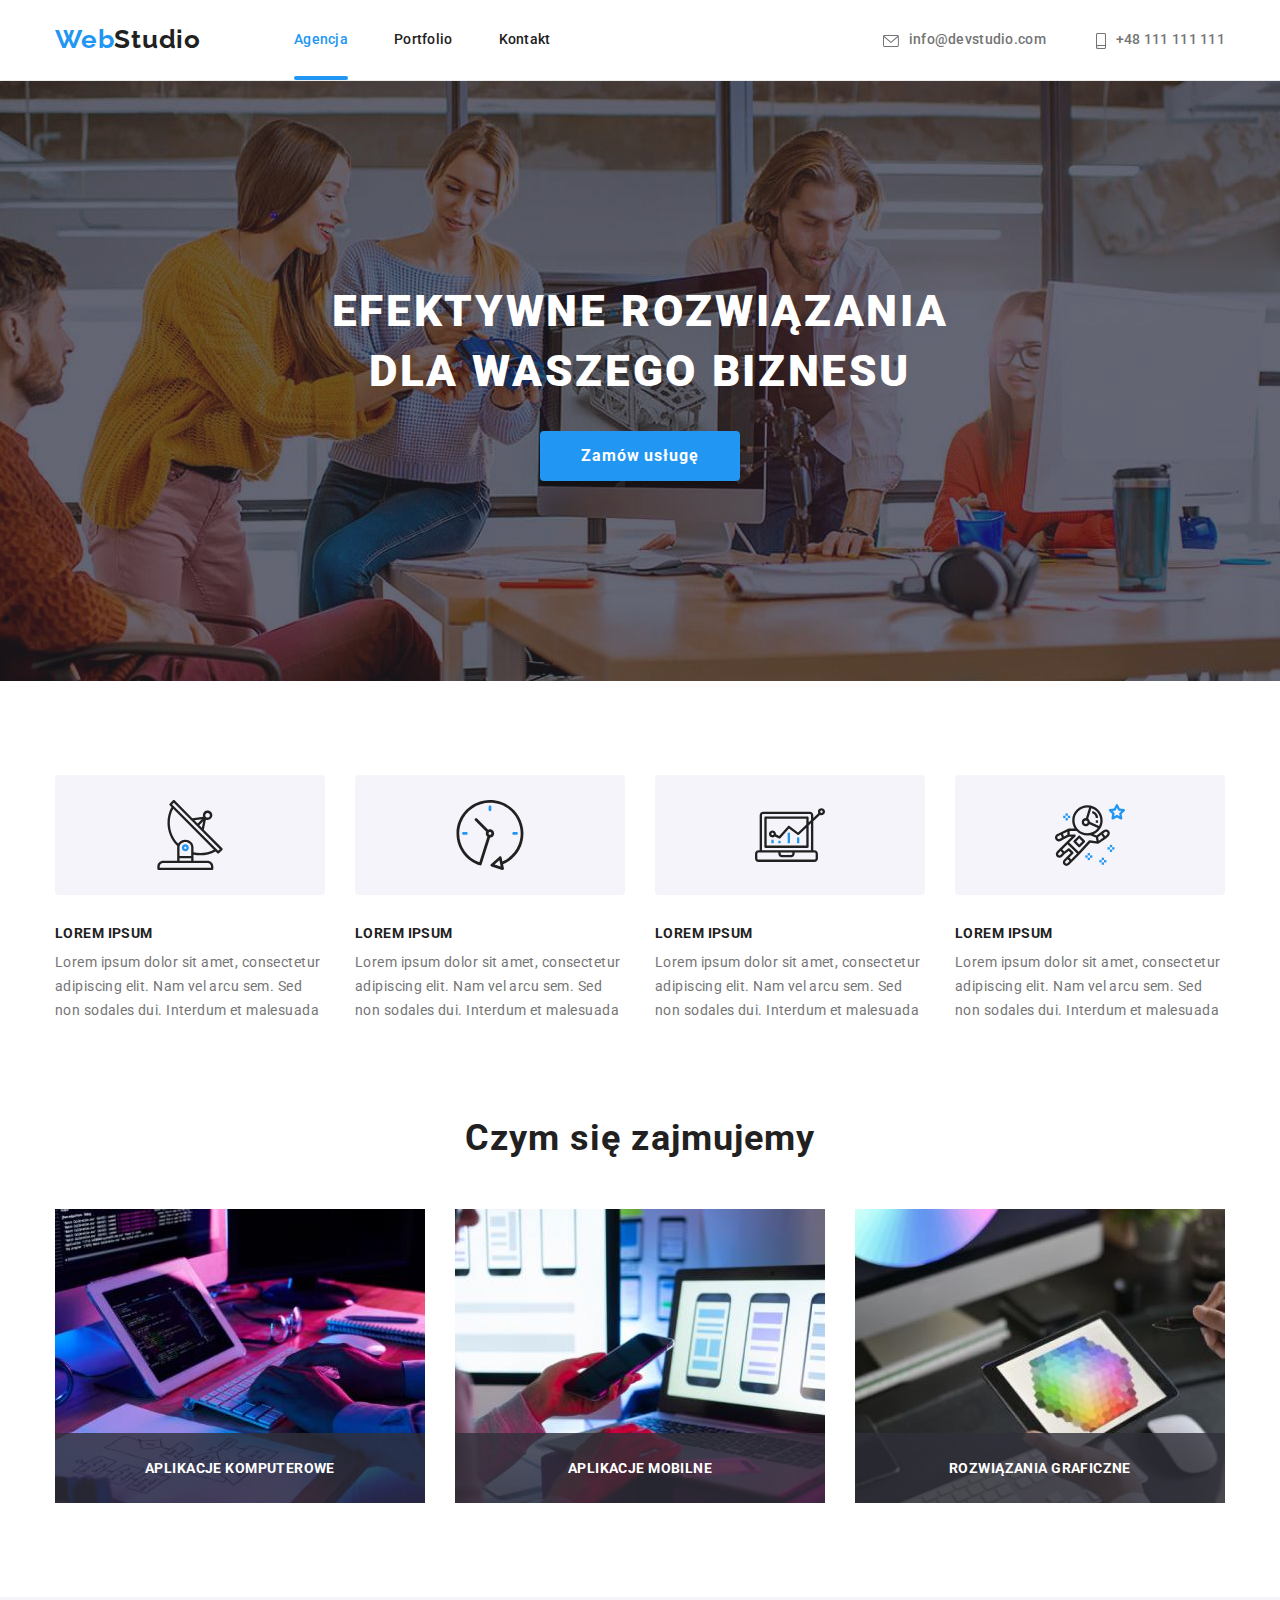
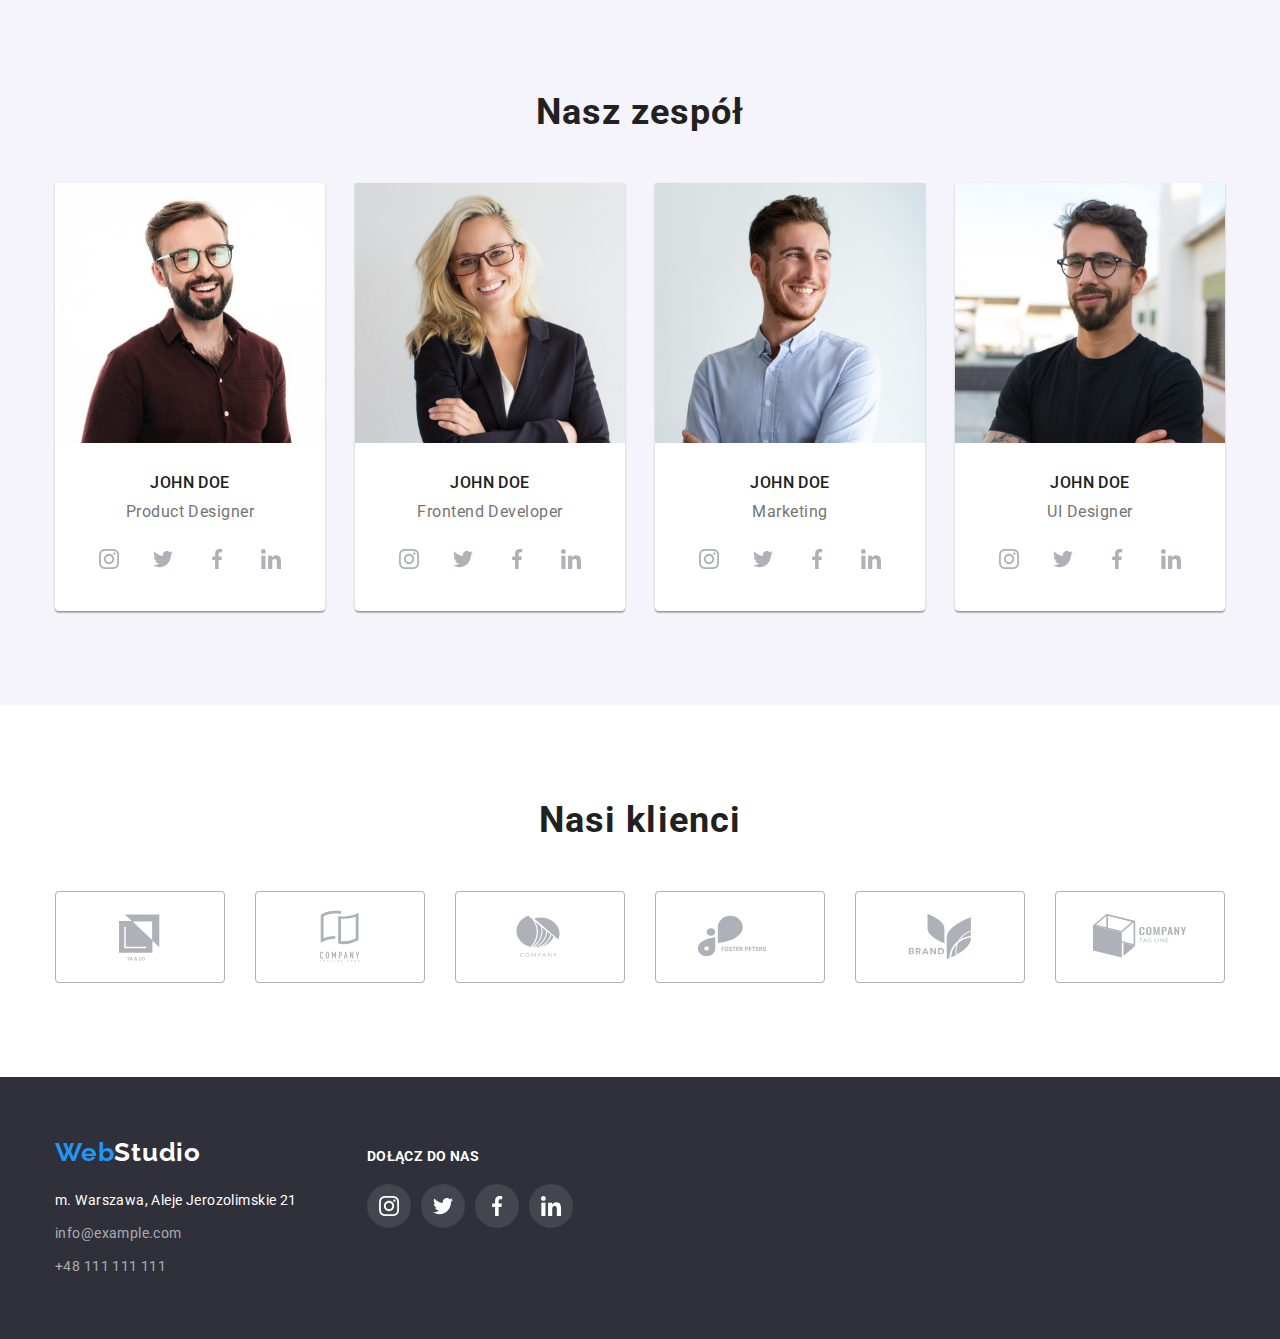
==== index.html @ f638067e "Wykonano kopię plików poprzedniej pracy" ====
<!DOCTYPE html>
<html lang="pl">

<head>
    <meta charset="UTF-8">
    <meta http-equiv="X-UA-Compatible" content="IE=edge">
    <meta name="viewport" content="width=device-width, initial-scale=1.0">
    <link rel="stylesheet"
        href="https://cdnjs.cloudflare.com/ajax/libs/modern-normalize/1.0.0/modern-normalize.min.css" />
    <link rel="stylesheet" href="./css/styles.css">
    <link rel="preconnect" href="https://fonts.googleapis.com">
    <link rel="preconnect" href="https://fonts.gstatic.com" crossorigin>
    <link
        href="https://fonts.googleapis.com/css2?family=Raleway:wght@700&family=Roboto:wght@400;500;700;900&display=swap"
        rel="stylesheet">
    <title>WebStudio</title>
</head>

<body>
    <!-- HEADER -->
    <header class="header">
        <div class="container">
            <!-- Main navigation -->
            <nav class="navigation">
                <a class="navigation-logo link" href="./index.html"><span class="text-even-theme">Web</span><span
                        class="text-light-theme">Studio</span></a>
                <ul class="navigation-list list">
                    <li class="navigation-list-item"><a class="navigation-list-link link active"
                            href="./index.html"><span class="navigation-list-link-agency">Agencja</span></a></li>
                    <li class="navigation-list-item"><a class="navigation-list-link link"
                            href="./portfolio.html">Portfolio</a>
                    </li>
                    <li class="navigation-list-item"><a class="navigation-list-link link" href="#">Kontakt</a></li>
                </ul>
            </nav>
            <ul class="header-address-list list">
                <li class="header-address-list-item">
                    <a class="header-address-mail link" href="mailto:info@devstudio.com">
                        <svg class="header-address-icon" width="16" height="12">
                            <use href="./images/svg/icons.svg#icon-envelope"></use>
                        </svg>info@devstudio.com</a>
                </li>
                <li class="header-address-list-item">

                    <a class="header-address-phone link" href="tel:+48111111111">
                        <svg class="header-address-icon" width="10" height="16">
                            <use href="./images/svg/icons.svg#icon-smartphone"></use>
                        </svg>+48
                        111
                        111
                        111</a>
                </li>
            </ul>
        </div>
    </header>

    <!-- Unique page conten -->
    <main>
        <!-- HERO up side-->
        <section class="hero-up-side">
            <div class="container">
                <h1 class="hero-main-header">efektywne rozwiązania dla waszego biznesu</h1>
                <button class="modal-btn" type="button" data-modal-open>Zamów usługę</button>
            </div>
        </section>

        <!-- HERO down side -->
        <section class="hero-down-side section">
            <div class="container">
                <ul class="hero-list list">
                    <li class="hero-list-item">
                        <div class="hero-list-icon-bg">
                            <svg class="hero-list-icon icon" width="70" height="70">
                                <use href="./images/svg/icons.svg#icon-antenna"></use>
                            </svg>
                        </div>
                        <h3 class="third-header hero-third-header">lorem ipsum</h3>
                        <p class="hero-description">Lorem ipsum dolor sit amet, consectetur adipiscing elit. Nam vel
                            arcu
                            sem. Sed
                            non sodales dui.
                            Interdum et malesuada</p>
                    </li>
                    <li class="hero-list-item">
                        <div class="hero-list-icon-bg">
                            <svg class="hero-list-icon icon" width="70" height="70">
                                <use href="./images/svg/icons.svg#icon-clock"></use>
                            </svg>
                        </div>
                        <h3 class="third-header hero-third-header">lorem ipsum</h3>
                        <p class="hero-description">Lorem ipsum dolor sit amet, consectetur adipiscing elit. Nam vel
                            arcu
                            sem. Sed
                            non sodales dui.
                            Interdum et malesuada</p>
                    </li>
                    <li class="hero-list-item">
                        <div class="hero-list-icon-bg">
                            <svg class="hero-list-icon" width="70" height="70">
                                <use href="./images/svg/icons.svg#icon-diagram"></use>
                            </svg>
                        </div>
                        <h3 class="third-header hero-third-header">lorem ipsum</h3>
                        <p class="hero-description">Lorem ipsum dolor sit amet, consectetur adipiscing elit. Nam vel
                            arcu
                            sem. Sed
                            non sodales dui.
                            Interdum et malesuada</p>
                    </li>
                    <li class="hero-list-item">
                        <div class="hero-list-icon-bg">
                            <svg class="hero-list-icon" width="70" height="70">
                                <use href="./images/svg/icons.svg#icon-astronaut"></use>
                            </svg>
                        </div>
                        <h3 class="third-header hero-third-header">lorem ipsum</h3>
                        <p class="hero-description">Lorem ipsum dolor sit amet, consectetur adipiscing elit. Nam vel
                            arcu
                            sem. Sed
                            non sodales dui.
                            Interdum et malesuada</p>
                    </li>
                </ul>
            </div>
        </section>

        <!-- ABOUT US -->
        <section class="about section">
            <div class="container">
                <h2 class="second-header about-second-header">Czym się zajmujemy</h2>
                <ul class="about-img-list list">
                    <li class="about-img-list-item">
                        <img class="about-img-list-img" src="./images/working/img1.jpg" width="370" height="294"
                            alt="Programista pracujący przy biurku">
                        <h4 class="about-img-text">aplikacje komputerowe</h4>
                    </li>
                    <li class="about-img-list-item">
                        <img class="about-img-list-img" src="./images/working/img2.jpg" width="370" height="294"
                            alt="Projektant opracowuje interfejs na urządzenie mobilne">
                        <h4 class="about-img-text">aplikacje mobilne</h4>
                    </li>
                    <li class="about-img-list-item">
                        <img class="about-img-list-img" src="./images/working/img3.jpg" width="370" height="294"
                            alt="Projektant korzysta z palety barw na tablecie">
                        <h4 class="about-img-text">rozwiązania graficzne</h4>
                    </li>
                </ul>
            </div>
        </section>

        <!-- OUR TEAM -->
        <section class="team section">
            <div class="container">
                <h2 class="second-header team-second-header">Nasz zespół</h2>
                <ul class="team-list list">
                    <li class="team-list-item">
                        <img class="team-list-photo" src="./images/team/PD_ProductDesigner.jpg" width="270" height="260"
                            alt="John Doe - Product Designer">
                        <div class="team-content-wraper">
                            <h3 class="third-header team-third-header-name">John Doe</h3>
                            <p class="team-list-job">Product Designer</p>
                            <ul class="social-list list">
                                <li class="social-list-item">
                                    <a class="social-list-link" href="#">
                                        <svg class="social-icon" width="20" height="20">
                                            <use href="./images/svg/icons.svg#icon-instagram"></use>
                                        </svg>
                                    </a>
                                </li>
                                <li class="social-list-item"><a class="social-list-link" href="#">
                                        <svg class="social-icon" width="20" height="20">
                                            <use href="./images/svg/icons.svg#icon-twitter"></use>
                                        </svg>
                                    </a></li>
                                <li class="social-list-item"><a class="social-list-link" href="#">
                                        <svg class="social-icon" width="20" height="20">
                                            <use href="./images/svg/icons.svg#icon-facebook"></use>
                                        </svg>
                                    </a></li>
                                <li class="social-list-item"><a class="social-list-link" href="#">
                                        <svg class="social-icon" width="20" height="20">
                                            <use href="./images/svg/icons.svg#icon-linkedin"></use>
                                        </svg>
                                    </a></li>
                            </ul>
                        </div>
                    </li>
                    <li class="team-list-item">
                        <img class="team-list-photo" src="./images/team/PD_FrontendDeveloperjpg.jpg" width="270"
                            height="260" alt="John Doe - Frontend Developer">
                        <div class="team-content-wraper">
                            <h3 class="third-header team-third-header-name">John Doe</h3>
                            <p class="team-list-job">Frontend Developer</p>
                            <ul class="social-list list">
                                <li class="social-list-item">
                                    <a class="social-list-link" href="#">
                                        <svg class="social-icon" width="20" height="20">
                                            <use href="./images/svg/icons.svg#icon-instagram"></use>
                                        </svg>
                                    </a>
                                </li>
                                <li class="social-list-item"><a class="social-list-link" href="#">
                                        <svg class="social-icon" width="20" height="20">
                                            <use href="./images/svg/icons.svg#icon-twitter"></use>
                                        </svg>
                                    </a></li>
                                <li class="social-list-item"><a class="social-list-link" href="#">
                                        <svg class="social-icon" width="20" height="20">
                                            <use href="./images/svg/icons.svg#icon-facebook"></use>
                                        </svg>
                                    </a></li>
                                <li class="social-list-item"><a class="social-list-link" href="#">
                                        <svg class="social-icon" width="20" height="20">
                                            <use href="./images/svg/icons.svg#icon-linkedin"></use>
                                        </svg>
                                    </a></li>
                            </ul>
                        </div>
                    </li>
                    <li class="team-list-item">
                        <img class="team-list-photo" src="./images/team/PD_Marketing.jpg" width="270" height="260"
                            alt="John Doe - Marketing">
                        <div class="team-content-wraper">
                            <h3 class="third-header team-third-header-name">John Doe</h3>
                            <p class="team-list-job">Marketing</p>
                            <ul class="social-list list">
                                <li class="social-list-item">
                                    <a class="social-list-link" href="#">
                                        <svg class="social-icon" width="20" height="20">
                                            <use href="./images/svg/icons.svg#icon-instagram"></use>
                                        </svg>
                                    </a>
                                </li>
                                <li class="social-list-item"><a class="social-list-link" href="#">
                                        <svg class="social-icon" width="20" height="20">
                                            <use href="./images/svg/icons.svg#icon-twitter"></use>
                                        </svg>
                                    </a></li>
                                <li class="social-list-item"><a class="social-list-link" href="#">
                                        <svg class="social-icon" width="20" height="20">
                                            <use href="./images/svg/icons.svg#icon-facebook"></use>
                                        </svg>
                                    </a></li>
                                <li class="social-list-item"><a class="social-list-link" href="#">
                                        <svg class="social-icon" width="20" height="20">
                                            <use href="./images/svg/icons.svg#icon-linkedin"></use>
                                        </svg>
                                    </a></li>
                            </ul>
                        </div>
                    </li>
                    <li class="team-list-item">
                        <img class="team-list-photo" src="./images/team/PD_UIdesigner.jpg" width="270" height="260"
                            alt="John Doe - UI Designer">
                        <div class="team-content-wraper">
                            <h3 class="third-header team-third-header-name">John Doe</h3>
                            <p class="team-list-job">UI Designer</p>
                            <ul class="social-list list">
                                <li class="social-list-item">
                                    <a class="social-list-link" href="#">
                                        <svg class="social-icon" width="20" height="20">
                                            <use href="./images/svg/icons.svg#icon-instagram"></use>
                                        </svg>
                                    </a>
                                </li>
                                <li class="social-list-item"><a class="social-list-link" href="#">
                                        <svg class="social-icon" width="20" height="20">
                                            <use href="./images/svg/icons.svg#icon-twitter"></use>
                                        </svg>
                                    </a></li>
                                <li class="social-list-item"><a class="social-list-link" href="#">
                                        <svg class="social-icon" width="20" height="20">
                                            <use href="./images/svg/icons.svg#icon-facebook"></use>
                                        </svg>
                                    </a></li>
                                <li class="social-list-item"><a class="social-list-link" href="#">
                                        <svg class="social-icon" width="20" height="20">
                                            <use href="./images/svg/icons.svg#icon-linkedin"></use>
                                        </svg>
                                    </a></li>
                            </ul>
                        </div>
                    </li>
                </ul>
            </div>
        </section>

        <!-- OUR CUSTOMERS -->
        <section class="customers section">
            <div class="container">
                <h2 class="second-header customers-second-header">Nasi klienci</h2>
                <ul class="customers-list list">
                    <li class="customers-list-item">
                        <a class="customers-list-link" href="#">
                            <svg class="customers-icon" width="106" height="60">
                                <use href="./images/svg/icons.svg#icon-logo_client_1"></use>
                            </svg>
                        </a>
                    </li>
                    <li class="customers-list-item">
                        <a class="customers-list-link" href="#">
                            <svg class="customers-icon" width="106" height="60">
                                <use href="./images/svg/icons.svg#icon-logo_client_2"></use>
                            </svg>
                        </a>
                    </li>
                    <li class="customers-list-item">
                        <a class="customers-list-link" href="#">
                            <svg class="customers-icon" width="106" height="60">
                                <use href="./images/svg/icons.svg#icon-logo_client_3"></use>
                            </svg>
                        </a>
                    </li>
                    <li class="customers-list-item">
                        <a class="customers-list-link" href="#">
                            <svg class="customers-icon" width="106" height="60">
                                <use href="./images/svg/icons.svg#icon-logo_client_4"></use>
                            </svg>
                        </a>
                    </li>
                    <li class="customers-list-item">
                        <a class="customers-list-link" href="#">
                            <svg class="customers-icon" width="106" height="60">
                                <use href="./images/svg/icons.svg#icon-logo_client_5"></use>
                            </svg>
                        </a>
                    </li>
                    <li class="customers-list-item">
                        <a class="customers-list-link" href="#">
                            <svg class="customers-icon" width="106" height="60">
                                <use href="./images/svg/icons.svg#icon-logo_client_6"></use>
                            </svg>
                        </a>
                    </li>
                </ul>

            </div>

        </section>
    </main>

    <!-- Page footer - left side -->
    <footer class="footer">
        <div class="container">
            <div class="footer-left-side">
                <a class="navigation-logo link" href="./index.html"><span class="text-even-theme">Web</span><span
                        class="text-dark-theme">Studio</span></a>
                <address class=" address">
                    <ul class="footer-list list">
                        <li class="footer-list-item"><a class="footer-address-maps link"
                                href="https://goo.gl/maps/m3muW4rAkbrLs5uR9" target="_blank">m. Warszawa, Aleje
                                Jerozolimskie
                                21</a></li>
                        <li class="footer-list-item"><a class="footer-address-mail link"
                                href="mailto:info@example.com">info@example.com</a></li>
                        <li class="footer-list-item"><a class="footer-address-phone link" href="tel:+48111111111">+48
                                111
                                111
                                111</a></li>
                    </ul>
                </address>
            </div>
            <!-- Page footer - center -->
            <div class="footer-center">
                <h3 class="third-header footer-third-header">dołącz do nas</h3>
                <ul class="social-list list">
                    <li class="social-list-item">
                        <a class="social-list-link" href="#">
                            <svg class="social-icon" width="20" height="20">
                                <use href="./images/svg/icons.svg#icon-instagram"></use>
                            </svg>
                        </a>
                    </li>
                    <li class="social-list-item"><a class="social-list-link" href="#">
                            <svg class="social-icon" width="20" height="20">
                                <use href="./images/svg/icons.svg#icon-twitter"></use>
                            </svg>
                        </a></li>
                    <li class="social-list-item"><a class="social-list-link" href="#">
                            <svg class="social-icon" width="20" height="20">
                                <use href="./images/svg/icons.svg#icon-facebook"></use>
                            </svg>
                        </a></li>
                    <li class="social-list-item"><a class="social-list-link" href="#">
                            <svg class="social-icon" width="20" height="20">
                                <use href="./images/svg/icons.svg#icon-linkedin"></use>
                            </svg>
                        </a></li>
                </ul>
            </div>
        </div>
    </footer>

    <!-- OKNO MODALNE -->
    <div class="backdrop is-hidden" data-modal>
        <div class="modal">
            <button type="button" class="modal-btn-close" data-modal-close>
                <svg class="close-btn" width="11" height="11">
                    <use href="./images/svg/icons.svg#icon-close"></use>
                </svg>
            </button>
        </div>
    </div>
    <!-- Skrypt Java Script - Otwieranie/zamykanie okna modalnego -->
    <script src="./js/modal.js"></script>
</body>

</html>
---- css/styles.css ----
:root {
  --main-font: 'Roboto', sans-serif;
  --second-font: 'Raleway', sans-serif;
  --main-color: #2196f3;
  --icon-color: #afb1b8;
  --main-colorFont: #212121;
  --second-colorFont: #757575;
  --third-colorFont: #ffffff;
  --main-bgc: #e5e5e5;
  --dark-bgc: #2f303a;
  --grey-bgc: #f5f4fa;
  --light-bgc: #ffffff;
  --light2-bgc: #eeeeee;
}

body {
  font-family: var(--main-font), 'Raleway', sans-serif;
  color: var(--main-colorFont);
}

h1,
h2,
h3,
h4,
h5,
h6 {
  margin: 0;
  padding: 0;
}

ol,
ul {
  margin: 0;
  padding: 0;
}

p {
  margin: 0;
  padding: 0;
}

img {
  display: block;
}

.list {
  list-style: none;
}

.link {
  text-decoration: none;
}

.container {
  width: 1200px;
  margin: 0 auto;
  padding: 0 15px;
  align-items: center;
}

.section {
  padding-top: 94px;
}

.section:not(.hero-down-side) {
  padding-bottom: 94px;
}

/* ========= COMPONENTS ======== */
.header {
  background-color: var(--light-bgc);
  border-bottom: 1px solid #ececec;
}
.navigation-list-link,
.header-address-mail,
.header-address-phone {
  font-weight: 500;
  font-style: normal;
  font-size: 14px;
  line-height: 1.143;
  letter-spacing: 0.02em;
}

.third-header {
  font-weight: 700;
  font-size: 14px;
  line-height: 1.143;
  letter-spacing: 0.03em;
  text-transform: uppercase;
}

.footer {
  padding: 60px 0;
  font-size: 14px;
  line-height: 1.714;
  letter-spacing: 0.03em;
  background-color: var(--dark-bgc);
}

.address {
  font-style: normal;
}

/* ======= END COMPONENTS ====== */

/* ========== HEADER ========== */
/* =========== LOGO =========== */
.navigation-logo {
  font-family: var(--second-font);
  font-weight: 700;
  font-size: 26px;
  line-height: 1.192;
  letter-spacing: 0.03em;
  color: var(--main-colorFont);
}

.navigation-logo .text-even-theme {
  color: var(--main-color);
}

.navigation-logo .text-light-theme {
  color: var(--main-colorFont);
}

.navigation-logo .text-dark-theme {
  color: var(--third-colorFont);
}
/* ========= END LOGO ========== */

.header .container {
  display: flex;
  padding-top: 24px;
  padding-bottom: 25px;
  align-items: center;
}

.navigation {
  display: flex;
}

.navigation-logo {
  margin-right: 93px;
}

.navigation-list-item {
  position: relative;
}

.navigation-list-item:not(:last-child) {
  margin-right: 46px;
}

.navigation-list-link:after {
  content: '';
  display: block;
  position: absolute;
  top: 46px;
  width: 100%;
  height: 4px;
  background: transparent;
  border-radius: 2px;
}

.navigation-list-link.active:after {
  background-color: var(--main-color);
}

.navigation-list {
  display: flex;
  align-items: center;
}

.header-address-list {
  display: flex;
  margin-left: auto;
}

.header-address-phone {
  margin-left: 50px;
}

.header-address-icon {
  margin-right: 10px;
  vertical-align: middle;
  fill: currentColor;
}

.navigation-list-link {
  color: var(--main-colorFont);
  transition: color 0.5s cubic-bezier(0.4, 0, 0.2, 1);
}

.navigation-list-link-agency {
  color: var(--main-color);
}

.header-address-mail,
.header-address-phone {
  color: var(--second-colorFont);
  transition: color 0.5s cubic-bezier(0.4, 0, 0.2, 1);
}

.navigation-list-link:hover,
.navigation-list-link:focus,
.header-address-mail:hover,
.header-address-mail:focus,
.header-address-phone:hover,
.header-address-phone:focus {
  color: var(--main-color);
}
/* ========== END HEADER ========== */

/* ==========   MAIN   ========== */
/* =======   HERO up side ======= */
.hero-up-side .container {
  display: flex;
  flex-direction: column;
  padding-top: 200px;
  padding-bottom: 200px;
}

.hero-up-side {
  background-color: var(--dark-bgc);
  background-image: linear-gradient(rgba(47, 48, 58, 0.4), rgba(47, 48, 58, 0.4)),
    url(../images/background/bg_hero.jpg);
  /* background-size: cover; */
  background-repeat: no-repeat;
  background-position: center;
  color: var(--third-colorFont);
}

.hero-main-header {
  padding-bottom: 30px;
  max-width: 696px;
  font-weight: 900;
  font-size: 44px;
  line-height: 1.364;
  text-align: center;
  letter-spacing: 0.06em;
  text-transform: uppercase;
}

.modal-btn {
  padding: 10px 41px;
  font-weight: 700;
  font-size: 16px;
  line-height: 1.875;
  text-align: center;
  letter-spacing: 0.06em;
  box-shadow: 0px 4px 4px rgba(0, 0, 0, 0.15);
  border-radius: 4px;
  border: none;
  background-color: var(--main-color);
  color: var(--third-colorFont);
  cursor: pointer;
}
/* ====== END HERO up side ====== */

/* ======   HERO down side ====== */
.hero-up-side .container {
  display: flex;
}

.hero-list {
  display: flex;
  justify-content: space-between;
}

.hero-list-item {
  max-width: 270px;
  align-items: center;
}

.hero-list-icon-bg {
  display: flex;
  align-items: center;
  justify-content: center;
  height: 120px;
  margin-bottom: 30px;
  border-radius: 4px;
  background-color: var(--grey-bgc);
}

.hero-description {
  margin-top: 10px;
  font-size: 14px;
  line-height: 1.714;
  letter-spacing: 0.03em;
  color: var(--second-colorFont);
}
/* ====   END HERO down side ==== */

/* =========   ABOUT US ========= */
.about .container {
  display: flex;
  flex-direction: column;
}

.about-img-list {
  display: flex;
}

.second-header {
  padding-bottom: 50px;
  font-weight: 700;
  font-size: 36px;
  line-height: 1.167;
  text-align: center;
  letter-spacing: 0.03em;
}

.about-img-list-item {
  position: relative;
}

.about-img-list-item:not(:last-child) {
  margin-right: 30px;
}

.about-img-text {
  position: absolute;
  display: block;
  top: 224px;
  padding: 27px;
  width: 100%;
  font-weight: 700;
  font-size: 14px;
  line-height: 1.143;
  text-align: center;
  letter-spacing: 0.03em;
  text-transform: uppercase;
  color: var(--third-colorFont);
  background: rgba(47, 48, 58, 0.8);
}

/* =======   END ABOUT US ======= */

/* =========  OUR TEAM ========== */
.team .container {
  display: flex;
  flex-direction: column;
}

.team-list {
  display: flex;
}

.team-list-item {
  display: flex;
  flex-direction: column;
  background: var(--light-bgc);
  box-shadow: 0px 1px 3px rgba(0, 0, 0, 0.12), 0px 1px 1px rgba(0, 0, 0, 0.14),
    0px 2px 1px rgba(0, 0, 0, 0.2);
  border-radius: 0px 0px 4px 4px;
}

.team-list-item:not(:last-child) {
  margin-right: 30px;
}

.team-third-header-name,
.team-list-job {
  font-size: 16px;
  line-height: 1.188;
  letter-spacing: 0.03em;
  text-align: center;
}

.team {
  background-color: var(--grey-bgc);
}

.team-third-header-name {
  margin-top: 30px;
  margin-bottom: 10px;
  font-weight: 500;
}

.team-list-job {
  margin-bottom: 16px;
  color: var(--second-colorFont);
}

.social-list {
  display: flex;
  justify-content: center;
  margin-bottom: 30px;
}

.social-list-item {
  display: flex;
  justify-content: center;
}

.social-list-item:not(:last-child) {
  margin-right: 10px;
}

.social-list-link {
  display: flex;
  align-items: center;
  justify-content: center;
  height: 44px;
  width: 44px;
  fill: var(--icon-color);
  background-color: var(--light-bgc);
  border-radius: 50%;
  transition: background-color 0.5s cubic-bezier(0.4, 0, 0.2, 1),
    fill 0.5s cubic-bezier(0.4, 0, 0.2, 1);
}

.social-list-link:hover,
.social-list-link:focus {
  background-color: var(--main-color);
  fill: var(--light-bgc);
}
/* =======  END OUR TEAM ======== */

/* =======  OUR CUSTOMERS ======= */
.customers .container {
  display: flex;
  flex-direction: column;
}

.customers-list {
  display: flex;
  justify-content: center;
  margin: auto;
  /* ustawić margin */
}

.customers-list-item {
  display: flex;
  justify-content: center;
}

.customers-list-item:not(:last-child) {
  margin-right: 30px;
}

.customers-list-link {
  display: flex;
  justify-content: center;
  align-items: center;
  height: 92px;
  width: 170px;
  fill: var(--icon-color);
  border: 1px solid var(--icon-color);
  border-radius: 4px;
  transition: border-color 0.5s cubic-bezier(0.4, 0, 0.2, 1),
    fill 0.5s cubic-bezier(0.4, 0, 0.2, 1);
}

.customers-list-link:hover,
.customers-list-link:focus {
  border-color: var(--main-color);
  fill: var(--main-color);
}
/* ===== END  OUR CUSTOMERS ===== */
/* ========== END MAIN ========== */

/* ==========  FOOTER =========== */
.footer .container {
  display: flex;
  /* flex-direction: column; */
  align-items: baseline;
}

.footer-left-side {
  margin-right: 70px;
}

.address {
  margin-top: 20px;
}

.footer-list-item:nth-child(2) {
  margin: 9px 0;
}

.footer-address-maps {
  color: var(--third-colorFont);
  transition: color 0.5s cubic-bezier(0.4, 0, 0.2, 1);
}
.footer-address-mail,
.footer-address-phone {
  color: rgba(255, 255, 255, 0.6);
  transition: color 0.5s cubic-bezier(0.4, 0, 0.2, 1);
}

.footer-address-maps:hover,
.footer-address-maps:focus,
.footer-address-mail:hover,
.footer-address-mail:focus,
.footer-address-phone:hover,
.footer-address-phone:focus {
  color: var(--main-color);
}

.footer-third-header {
  margin-bottom: 20px;
  color: var(--third-colorFont);
}

.footer .social-list-link {
  fill: var(--light-bgc);
  background: rgba(255, 255, 255, 0.1);
  transition: background-color 0.5s cubic-bezier(0.4, 0, 0.2, 1),
    fill 0.5s cubic-bezier(0.4, 0, 0.2, 1);
}

.footer .social-list-link:hover,
.footer .social-list-link:focus {
  background-color: var(--main-color);
  fill: var(--light-bgc);
}

/* ========  END FOOTER ========= */

/* =========  BACKDROP ========== */

.backdrop {
  position: fixed;
  top: 0;
  left: 0;
  height: 100%;
  width: 100%;
  background: rgba(0, 0, 0, 0.2);
  transition: opacity 0.5s cubic-bezier(0.4, 0, 0.2, 1);
}

.is-hidden {
  opacity: 0;
  visibility: visible;
  pointer-events: none;
}

.modal {
  position: absolute;
  top: 50%;
  left: 50%;
  transform: translate(-50%, -50%);
  width: 528px;
  min-height: 581px;
  background: var(--light-bgc);
  box-shadow: 0px 1px 3px rgba(0, 0, 0, 0.12), 0px 1px 1px rgba(0, 0, 0, 0.14),
    0px 2px 1px rgba(0, 0, 0, 0.2);
  border-radius: 4px;
  transition: transform 0.5s cubic-bezier(0.4, 0, 0.2, 1),
    opacity 0.5s cubic-bezier(0.4, 0, 0.2, 1);
  transform: translate3d(-50%, -50%, 0) scale3d(1, 1, 1);
  opacity: 1;
}

.is-hidden .modal {
  transform: translate3d(-50%, -50%, 0) scale3d(0, 0, 0);
  opacity: 0;
}

.modal-btn-close {
  position: absolute;
  top: 8px;
  right: 8px;
  width: 30px;
  height: 30px;
  background: var(--light-bgc);
  border: 1px solid rgba(0, 0, 0, 0.1);
  border-radius: 50%;
  cursor: pointer;
}

.close-btn {
  position: absolute;
  top: 8px;
  right: 8px;
}
/* =======  END BACKDROP ======== */

/* =========  PORTFOLIO ========= */
.portfolio-view .container {
  display: flex;
  justify-content: center;
}

.filter-buttons-list {
  display: flex;
  margin-bottom: 50px;
}

.filter-buttons-item:not(:last-child) {
  margin-right: 8px;
}

.navigation-list-link-portfolio {
  color: var(--main-color);
}

.btn {
  padding: 6px 22px;
  font-family: var(--main-font);
  font-weight: 500;
  font-size: 16px;
  line-height: 1.625;
  text-align: center;
  letter-spacing: 0.03em;
  color: var(--main-colorFont);
  background: var(--grey-bgc);
  border-radius: 4px;
  border: none;
  cursor: pointer;
  transition: background-color 0.5s cubic-bezier(0.4, 0, 0.2, 1),
    color 0.5s cubic-bezier(0.4, 0, 0.2, 1), box-shadow 0.5s cubic-bezier(0.4, 0, 0.2, 1);
}

.btn:hover,
.btn:focus {
  background-color: var(--main-color);
  color: var(--third-colorFont);
  box-shadow: 0px 3px 1px rgba(0, 0, 0, 0.1), 0px 1px 2px rgba(0, 0, 0, 0.08),
    0px 2px 2px rgba(0, 0, 0, 0.12);
}
/* =======  END PORTFOLIO ======= */

/* ======  PORTFOLIO VIEW  ====== */
.portfolio-list {
  display: flex;
  justify-content: space-between;
  flex-wrap: wrap;
}

.portfolio-list-item {
  position: relative;
  margin-bottom: 30px;
  background: var(--light-bgc);
  overflow: hidden;
  cursor: pointer;
  transition: box-shadow 0.5s cubic-bezier(0.4, 0, 0.2, 1);
}

.portfolio-list-item:hover,
.portfolio-list-item:focus {
  box-shadow: 0px 1px 1px rgba(0, 0, 0, 0.12), 0px 4px 4px rgba(0, 0, 0, 0.06),
    1px 4px 6px rgba(0, 0, 0, 0.16);
}

.portfolio-list-item:nth-child(n + 7) {
  margin-bottom: 0;
}

.overlay {
  position: absolute;
  display: flex;
  padding-left: 24px;
  padding-right: 45px;
  height: 294px;
  top: 0;
  background: rgba(33, 150, 243, 0.9);
  transform: translateY(295px);
  transition: transform 0.5s cubic-bezier(0.4, 0, 0.2, 1)
}

.portfolio-list-item:hover .overlay {
  transform: translateY(0);
}

.overlay-text {
  margin: auto;
  font-weight: 400;
  font-size: 18px;
  line-height: 1.556;
  color: var(--third-colorFont);
  letter-spacing: 0.03em;
}

.portfolio-list-wraper {
  position: relative;
  background: var(--light-bgc);
  border-right: 1px solid var(--light2-bgc);
  border-bottom: 1px solid var(--light2-bgc);
  border-left: 1px solid var(--light2-bgc);
}

.portfolio-third-header-name {
  padding: 20px 24px 4px;
  font-weight: 700;
  font-size: 18px;
  line-height: 2;
  letter-spacing: 0.06em;
}

.portfolio-project-description {
  padding-bottom: 20px;
  padding-left: 24px;
  font-size: 16px;
  line-height: 1.875;
  letter-spacing: 0.03em;
  color: var(--second-colorFont);
}
/* ====  END PORTFOLIO VIEW  ==== */
/* =======  END PORTFOLIO ======= */
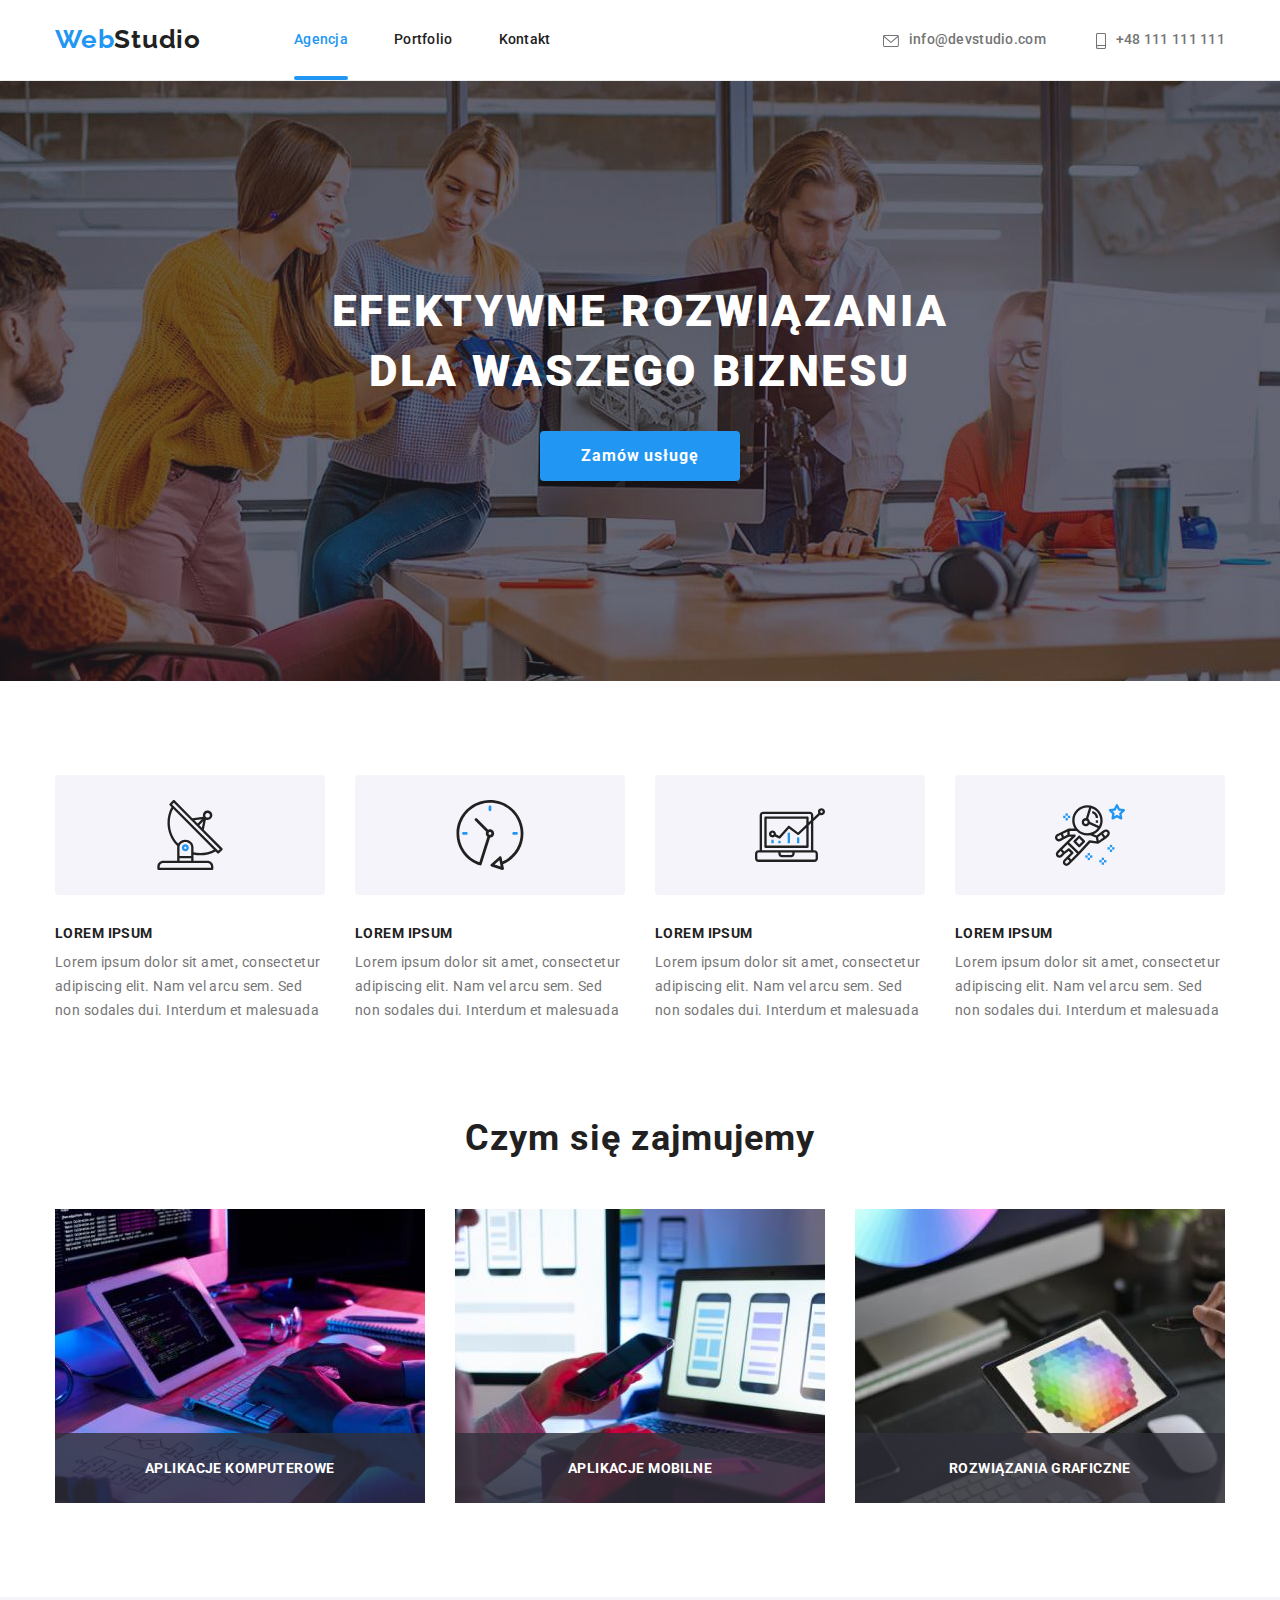
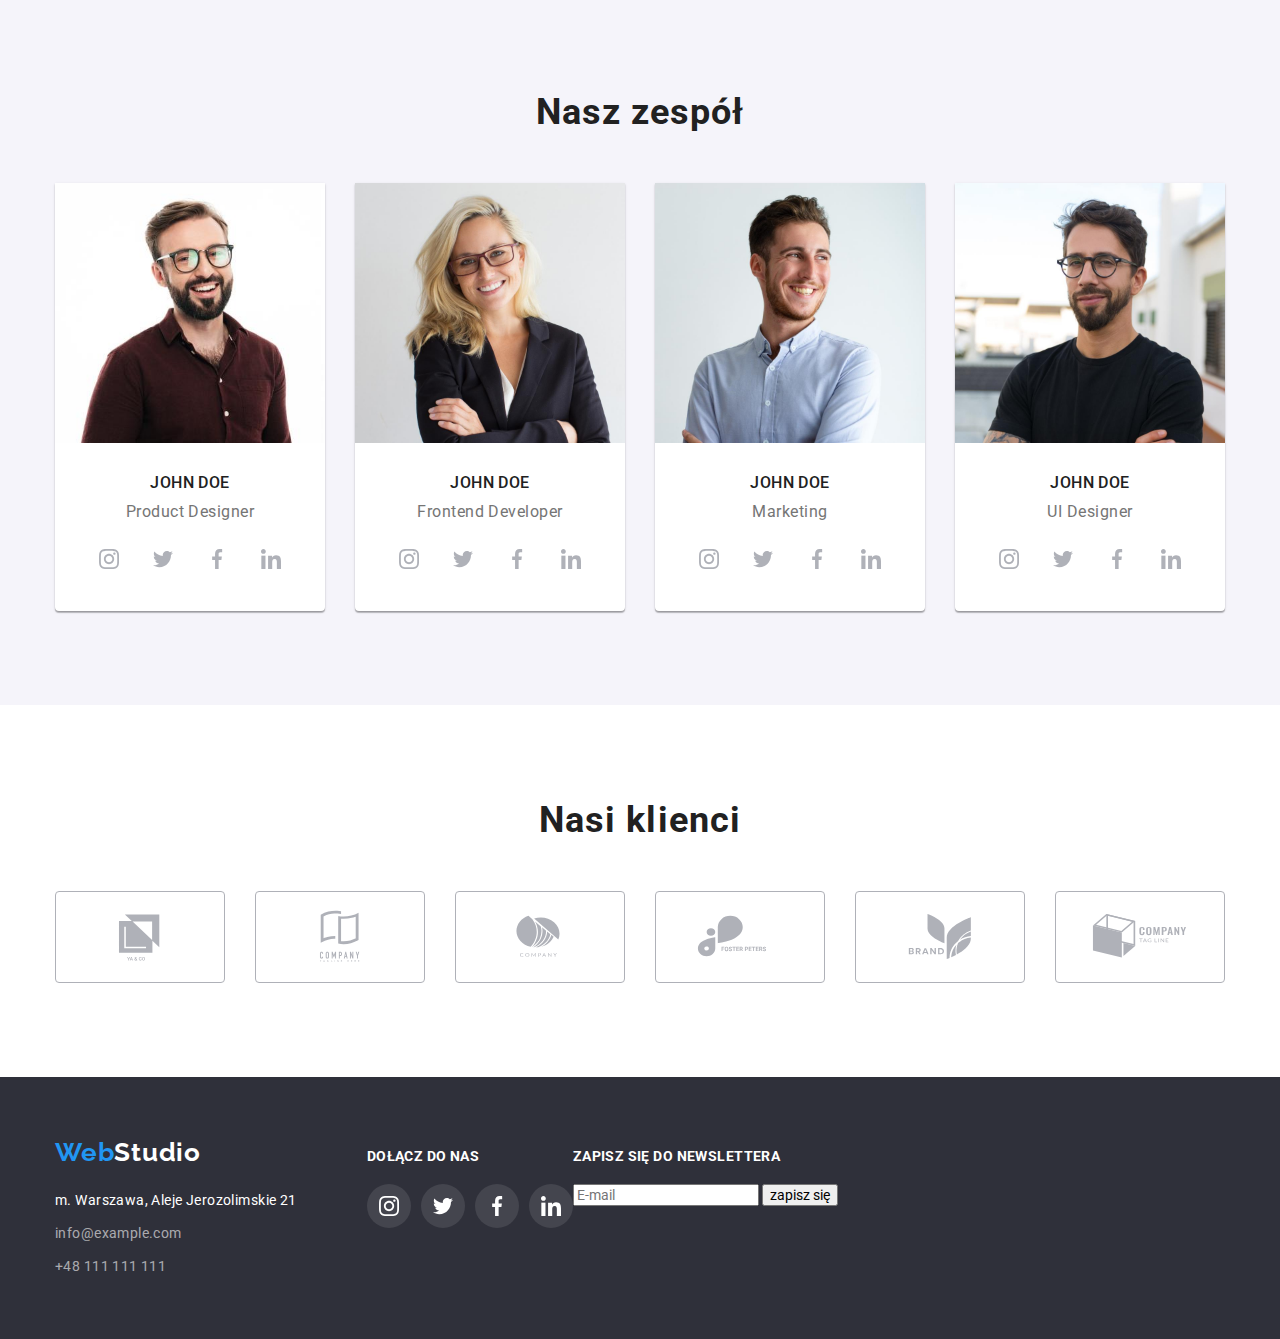
==== commit fd373f8b: "Dodanie ikon svg, checbox oraz newslettera" ====
--- a/index.html
+++ b/index.html
@@ -388,10 +388,19 @@
                         </a></li>
                 </ul>
             </div>
+            <!-- Page footer - right side -->
+            <div class="footer-right-side">
+                <h3 class="third-header footer-third-header">zapisz się do newslettera</h3>
+                <form>
+                    <label for=""></label>
+                    <input type="text" name="email" placeholder="E-mail">
+                    <button type="submit">zapisz się</button>
+                </form>
+            </div>
         </div>
     </footer>
 
-    <!-- OKNO MODALNE -->
+    <!-- MODAL WINDOW -->
     <div class="backdrop is-hidden" data-modal>
         <div class="modal">
             <button type="button" class="modal-btn-close" data-modal-close>
@@ -399,6 +408,12 @@
                     <use href="./images/svg/icons.svg#icon-close"></use>
                 </svg>
             </button>
+            <form class="modal-form" action="#" method="post">
+                <input class="modal-form-policy visually-hiden" id="user-policy" type="checkbox" name="policy">
+                <label for="user-policy" class="modal-form-policy-text">
+                    Oświadczam, iż akceptuję <a href="#regulamin">Regulamin</a> i <a href="#policy">Politykę
+                        Prywatności</a>.
+            </form>
         </div>
     </div>
     <!-- Skrypt Java Script - Otwieranie/zamykanie okna modalnego -->
--- a/css/styles.css
+++ b/css/styles.css
@@ -447,8 +447,7 @@
   fill: var(--icon-color);
   border: 1px solid var(--icon-color);
   border-radius: 4px;
-  transition: border-color 0.5s cubic-bezier(0.4, 0, 0.2, 1),
-    fill 0.5s cubic-bezier(0.4, 0, 0.2, 1);
+  transition: border-color 0.5s cubic-bezier(0.4, 0, 0.2, 1), fill 0.5s cubic-bezier(0.4, 0, 0.2, 1);
 }
 
 .customers-list-link:hover,
@@ -517,7 +516,7 @@
 
 /* ========  END FOOTER ========= */
 
-/* =========  BACKDROP ========== */
+/* =========  MODAL WINDOW ========== */
 
 .backdrop {
   position: fixed;
@@ -546,8 +545,7 @@
   box-shadow: 0px 1px 3px rgba(0, 0, 0, 0.12), 0px 1px 1px rgba(0, 0, 0, 0.14),
     0px 2px 1px rgba(0, 0, 0, 0.2);
   border-radius: 4px;
-  transition: transform 0.5s cubic-bezier(0.4, 0, 0.2, 1),
-    opacity 0.5s cubic-bezier(0.4, 0, 0.2, 1);
+  transition: transform 0.5s cubic-bezier(0.4, 0, 0.2, 1), opacity 0.5s cubic-bezier(0.4, 0, 0.2, 1);
   transform: translate3d(-50%, -50%, 0) scale3d(1, 1, 1);
   opacity: 1;
 }
@@ -574,7 +572,41 @@
   top: 8px;
   right: 8px;
 }
-/* =======  END BACKDROP ======== */
+
+.modal-form-policy-text {
+  display: flex;
+  justify-content: center;
+  margin: 20px 30px;
+  font-weight: 400;
+  font-size: 14px;
+  line-height: 1.714;
+  letter-spacing: 0.03em;
+  color: var(--second-colorFont);
+}
+.modal-form-policy-text::before {
+  content: '';
+  display: inline-block;
+  width: 16px;
+  height: 16px;
+  border: 1px solid var(--main-colorFont);
+  border-radius: 2px;
+}
+
+.modal-form-policy:checked + .modal-form-policy-text::before {
+  /* color: var(--main-color); */
+  background-color: var(--main-color);
+  border: 0.2px solid var(--light-bgc);
+  background-image: url("data:image/svg+xml;charset=utf8,%3Csvg width='13' height='10' viewBox='0 0 13 10' fill='none' xmlns='http://www.w3.org/2000/svg'%3E%3Cpath d='M1.95703 4.75166L1.88825 4.68604L1.81923 4.75141L0.93123 5.59258L0.854858 5.66492L0.930974 5.73753L4.42671 9.07236L4.49574 9.1382L4.56476 9.07236L12.069 1.91352L12.1449 1.84116L12.069 1.76881L11.1873 0.927644L11.1183 0.861826L11.0493 0.927611L4.49577 7.17353L1.95703 4.75166Z' fill='white' stroke='white' stroke-width='0.2'/%3E%3C/svg%3E");
+  background-repeat: no-repeat;
+  background-position: center;
+}
+
+.visually-hiden {
+  -moz-appearance: none;
+  -webkit-appearance: none;
+  appearance: none;
+}
+/* =====  END MODAL WINDOW ====== */
 
 /* =========  PORTFOLIO ========= */
 .portfolio-view .container {
@@ -656,7 +688,7 @@
   top: 0;
   background: rgba(33, 150, 243, 0.9);
   transform: translateY(295px);
-  transition: transform 0.5s cubic-bezier(0.4, 0, 0.2, 1)
+  transition: transform 0.5s cubic-bezier(0.4, 0, 0.2, 1);
 }
 
 .portfolio-list-item:hover .overlay {
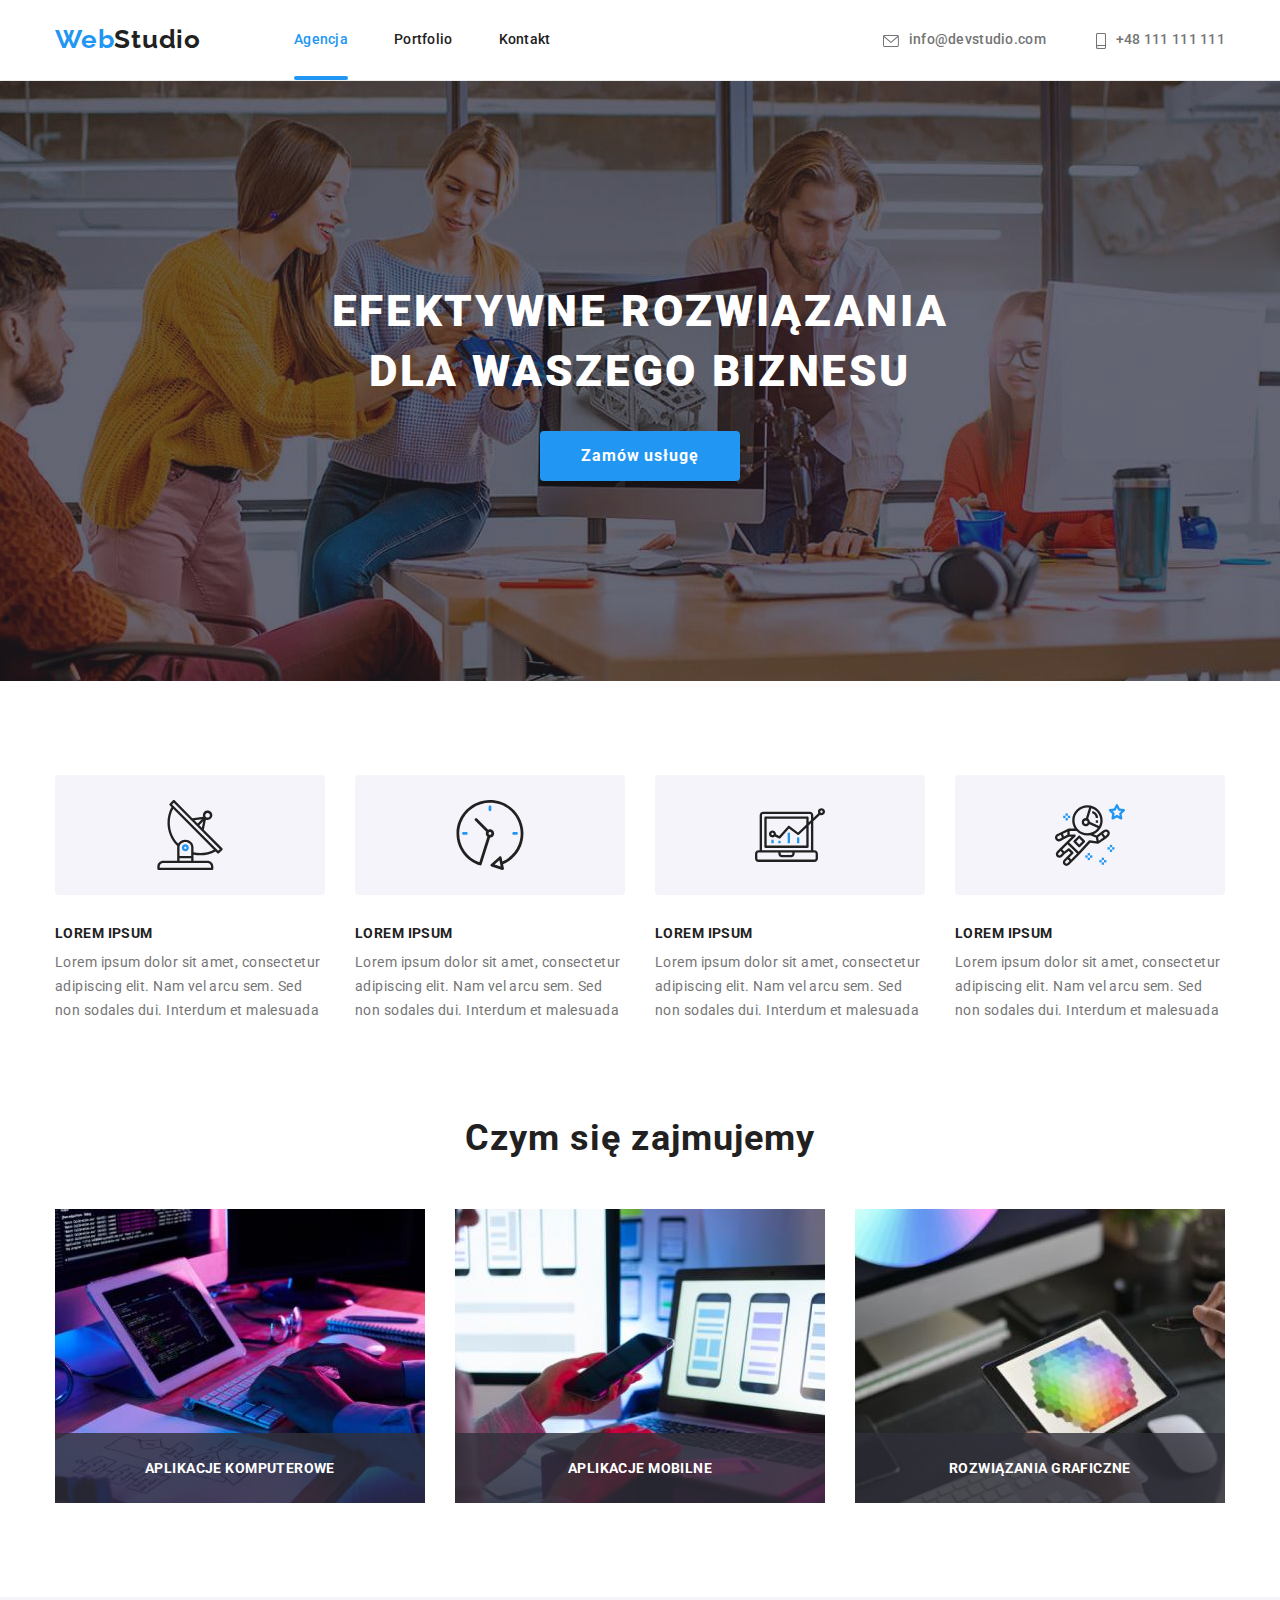
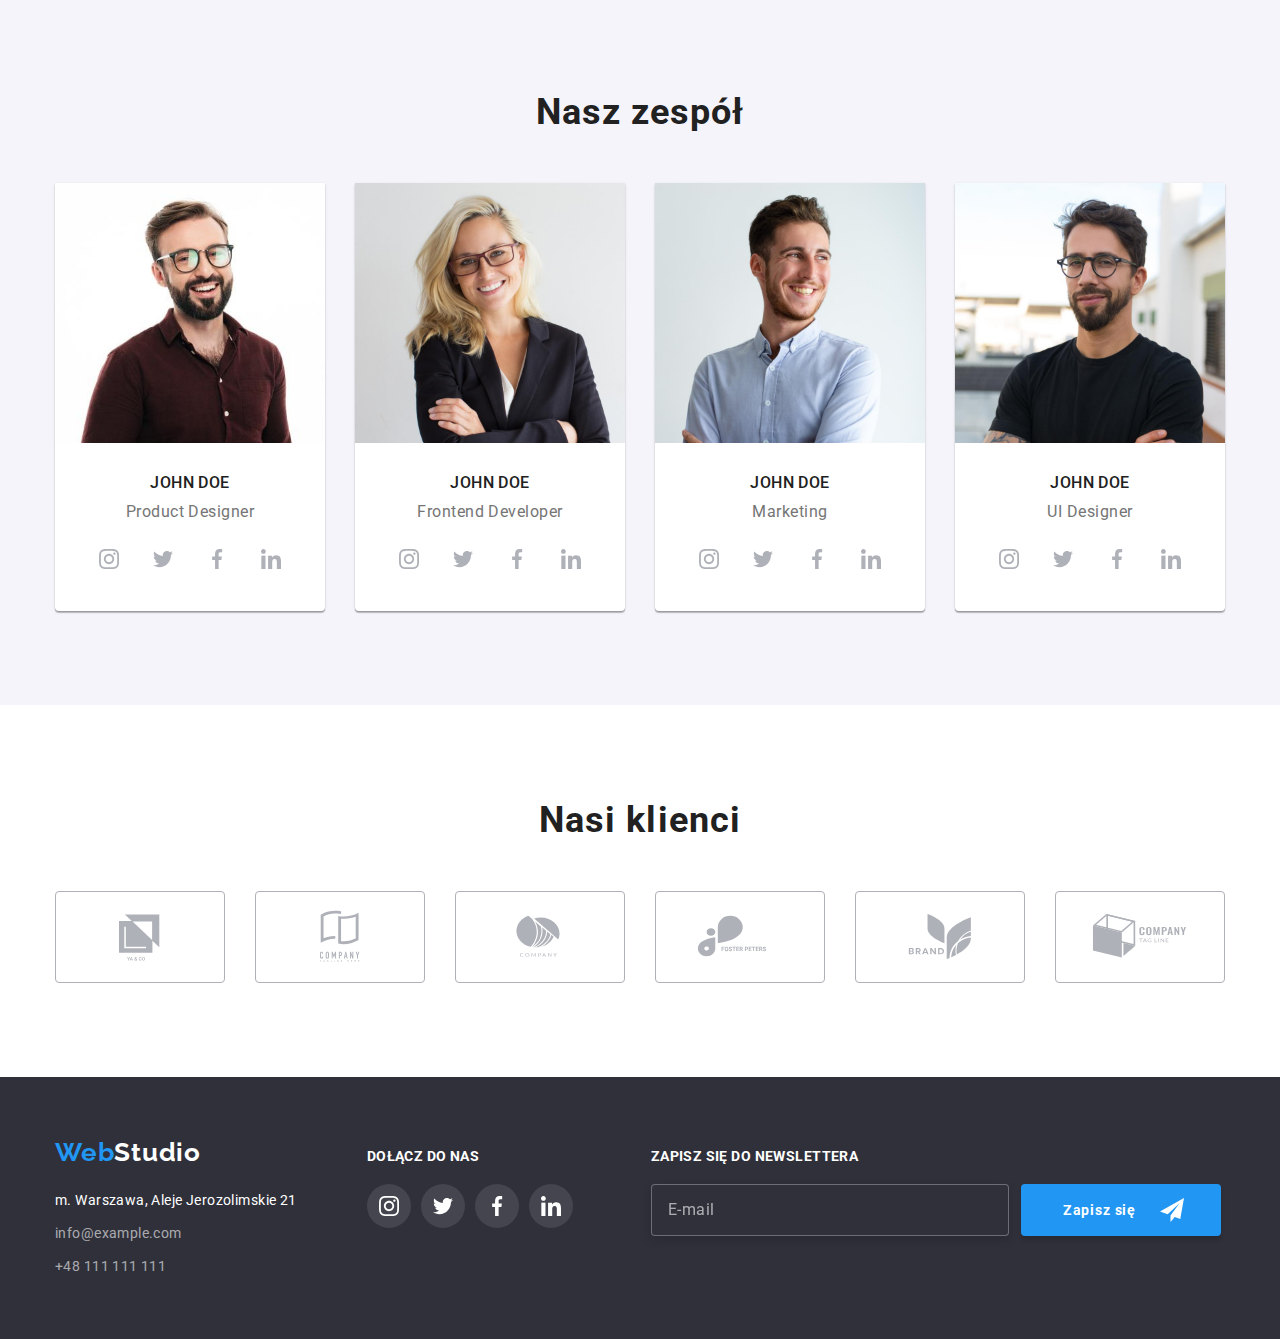
==== commit 6bf41b95: "Stylizacja newsletter" ====
--- a/index.html
+++ b/index.html
@@ -388,13 +388,16 @@
                         </a></li>
                 </ul>
             </div>
-            <!-- Page footer - right side -->
-            <div class="footer-right-side">
+            <!-- Page footer - right side - newsletter-->
+            <div class="footer-newsletter">
                 <h3 class="third-header footer-third-header">zapisz się do newslettera</h3>
-                <form>
-                    <label for=""></label>
-                    <input type="text" name="email" placeholder="E-mail">
-                    <button type="submit">zapisz się</button>
+                <form class="footer-newsletter-form" name="footer-newsletter" autocomplete="on" formvalidate>
+                    <label class="footer-newsletter-email">
+                        <input class="newsletter-email" type="email" name="email" placeholder="E-mail"></label>
+                    <button class="newsletter-btn" type="submit">Zapisz się
+                        <svg class="newsletter-btn-icon" width="24" height="24">
+                            <use href="./images/svg/icons.svg#icon-send"></use>
+                        </svg></button>
                 </form>
             </div>
         </div>
--- a/css/styles.css
+++ b/css/styles.css
@@ -469,6 +469,10 @@
   margin-right: 70px;
 }
 
+.footer-center {
+  margin-right: 78px;
+}
+
 .address {
   margin-top: 20px;
 }
@@ -512,6 +516,60 @@
 .footer .social-list-link:focus {
   background-color: var(--main-color);
   fill: var(--light-bgc);
+}
+.footer-newsletter-form {
+  display: flex;
+}
+
+.newsletter-email,
+.newsletter-email::placeholder {
+  font-size: 16px;
+  line-height: 1.25;
+  letter-spacing: 0.03em;
+  color: rgba(255, 255, 255, 0.6);
+}
+
+.newsletter-email {
+  display: flex;
+  align-items: center;
+  margin-right: 12px;
+  padding: 15px 16px;
+  width: 358px;
+  border: 1px solid rgba(255, 255, 255, 0.3);
+  box-sizing: border-box;
+  filter: drop-shadow(0px 4px 4px rgba(0, 0, 0, 0.15));
+  border-radius: 4px;
+  background-color: var(--dark-bgc);
+  outline: none;
+  transition: border-color 250ms cubic-bezier(0.4, 0, 0.2, 1);
+}
+
+/* .newsletter-email:hover, */
+.newsletter-email:focus {
+  border-color: var(--main-color);
+}
+
+.newsletter-btn {
+  display: flex;
+  align-items: center;
+  padding: 10px 24px 10px 42px;
+  width: 200px;
+  font-weight: 700;
+  font-size: 1.875;
+  line-height: 30px;
+  letter-spacing: 0.06em;
+  color: var(--third-colorFont);
+  background: var(--main-color);
+  box-shadow: 0px 4px 4px rgba(0, 0, 0, 0.15);
+  border-radius: 4px;
+  border: none;
+  outline: none;
+  cursor: pointer;
+}
+
+.newsletter-btn-icon {
+  margin-left: 24px;
+  /* margin-right: 24px; */
 }
 
 /* ========  END FOOTER ========= */
@@ -574,8 +632,8 @@
 }
 
 .modal-form-policy-text {
-  display: flex;
-  justify-content: center;
+  /* display: flex;
+  justify-content: center; */
   margin: 20px 30px;
   font-weight: 400;
   font-size: 14px;
@@ -583,6 +641,7 @@
   letter-spacing: 0.03em;
   color: var(--second-colorFont);
 }
+
 .modal-form-policy-text::before {
   content: '';
   display: inline-block;
@@ -593,7 +652,6 @@
 }
 
 .modal-form-policy:checked + .modal-form-policy-text::before {
-  /* color: var(--main-color); */
   background-color: var(--main-color);
   border: 0.2px solid var(--light-bgc);
   background-image: url("data:image/svg+xml;charset=utf8,%3Csvg width='13' height='10' viewBox='0 0 13 10' fill='none' xmlns='http://www.w3.org/2000/svg'%3E%3Cpath d='M1.95703 4.75166L1.88825 4.68604L1.81923 4.75141L0.93123 5.59258L0.854858 5.66492L0.930974 5.73753L4.42671 9.07236L4.49574 9.1382L4.56476 9.07236L12.069 1.91352L12.1449 1.84116L12.069 1.76881L11.1873 0.927644L11.1183 0.861826L11.0493 0.927611L4.49577 7.17353L1.95703 4.75166Z' fill='white' stroke='white' stroke-width='0.2'/%3E%3C/svg%3E");
